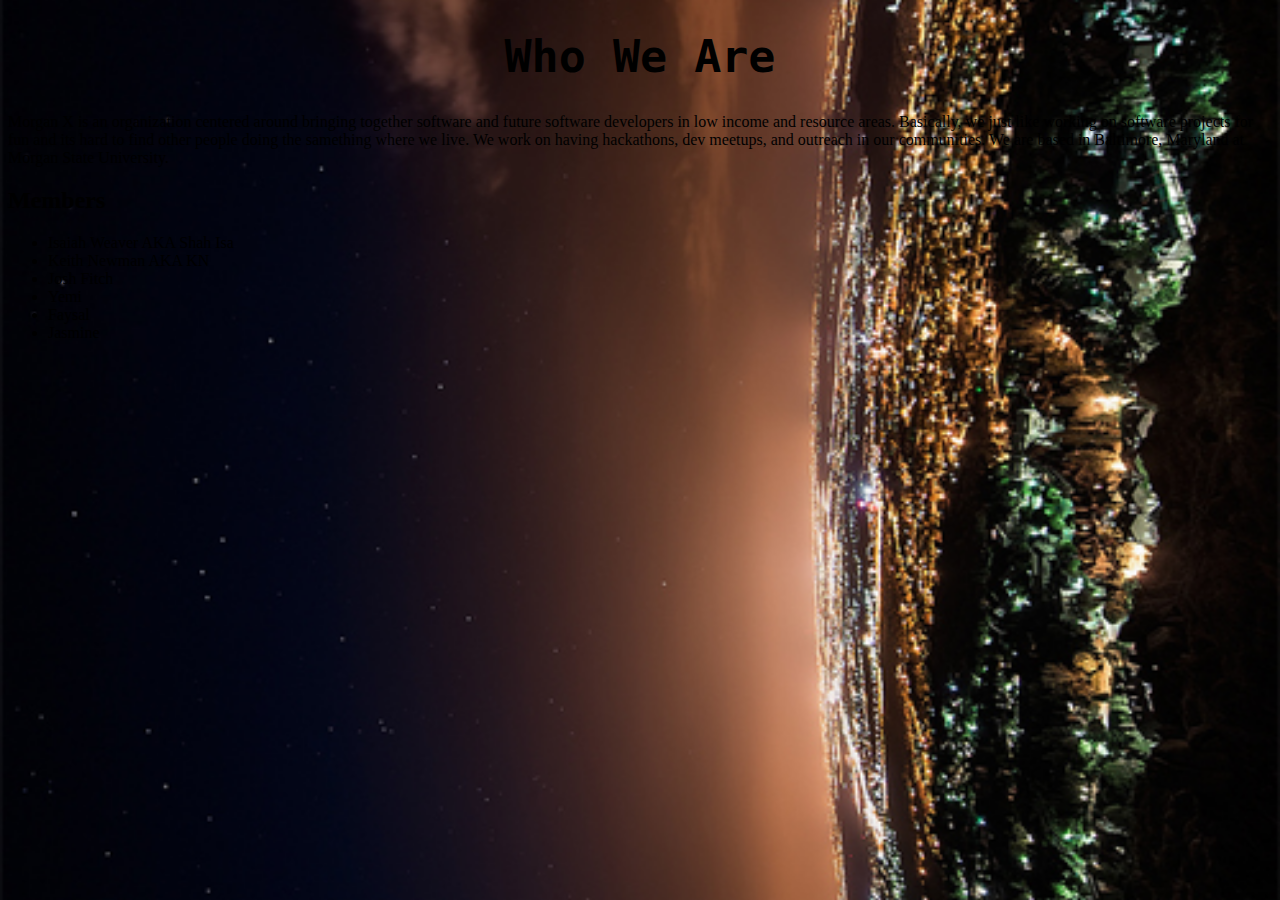
==== about.html @ 3cb5f645 "added background image" ====
<!DOCTYPE html>
<html>
<head>
	<title>About Us</title>
</head>
<style type="text/css">
	
	h1{
		font-family: monospace;
		font-size: 45px;
		text-align: center;
	}
	
	body { 
  background: url("earth from above.png") no-repeat center center fixed; 
  -webkit-background-size: cover;
  -moz-background-size: cover;
  -o-background-size: cover;
  background-size: cover;
}


</style>
<!-- Latest compiled and minified CSS -->
<link rel="stylesheet" href="https://maxcdn.bootstrapcdn.com/bootstrap/3.3.6/css/bootstrap.min.css" integrity="sha384-1q8mTJOASx8j1Au+a5WDVnPi2lkFfwwEAa8hDDdjZlpLegxhjVME1fgjWPGmkzs7" crossorigin="anonymous">
<body>
	<h1>Who We Are</h1>
		<p class="background">Morgan X is an organization centered around bringing together software and future software developers in low income and resource areas. Basically, we just like working on software projects for fun and its hard to find other people doing the samething where we live. We work on having hackathons, dev meetups, and outreach in our communities. We are based in Baltimore, Maryland at Morgan State University.</p>
			<div class"row">
				<h2>Members</h2>
					<ul>
						<li>Isaiah Weaver AKA Shah Isa</li>
						<li>Keith Newman AKA KN</li>
						<li>Josh Fitch</li>
						<li>Yemi</li>
						<li>Faysal</li>
						<li>Jasmine</li>
					</ul>
			</div>
</body>
</html>
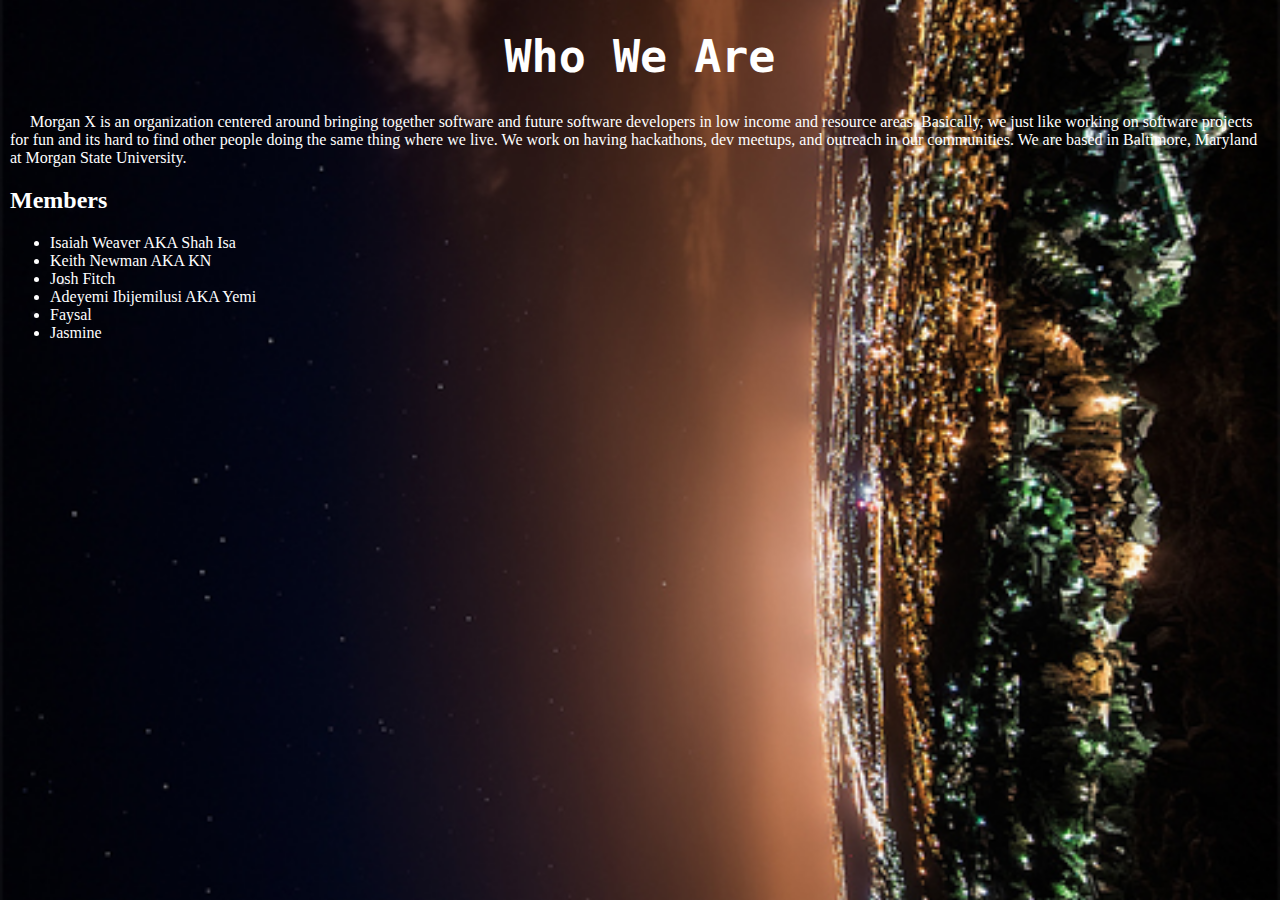
==== commit 817d6e57: "Merge pull request #3 from shahisa/Yeathtsme-patch-1" ====
--- a/about.html
+++ b/about.html
@@ -4,19 +4,33 @@
 	<title>About Us</title>
 </head>
 <style type="text/css">
-	
+
 	h1{
 		font-family: monospace;
 		font-size: 45px;
 		text-align: center;
+
 	}
-	
-	body { 
-  background: url("earth from above.png") no-repeat center center fixed; 
+
+	body {
+  background: url("earth from above.png") no-repeat center center fixed;
   -webkit-background-size: cover;
   -moz-background-size: cover;
   -o-background-size: cover;
   background-size: cover;
+}
+.white-text{
+	color:white;
+}
+p {
+	text-indent: 20px;
+}
+.container {
+	text-align: left;
+	padding-left: 2px;
+}
+li{
+	color:white;
 }
 
 
@@ -24,18 +38,25 @@
 <!-- Latest compiled and minified CSS -->
 <link rel="stylesheet" href="https://maxcdn.bootstrapcdn.com/bootstrap/3.3.6/css/bootstrap.min.css" integrity="sha384-1q8mTJOASx8j1Au+a5WDVnPi2lkFfwwEAa8hDDdjZlpLegxhjVME1fgjWPGmkzs7" crossorigin="anonymous">
 <body>
-	<h1>Who We Are</h1>
-		<p class="background">Morgan X is an organization centered around bringing together software and future software developers in low income and resource areas. Basically, we just like working on software projects for fun and its hard to find other people doing the samething where we live. We work on having hackathons, dev meetups, and outreach in our communities. We are based in Baltimore, Maryland at Morgan State University.</p>
+	<header class = "white-text">
+	<h1>  Who We Are </h1>
+		</header>
+		<div class="container">
+		<p class="background white-text">Morgan X is an organization centered around bringing together software and future software developers in low income and resource areas.
+			 Basically, we just like working on software projects for fun and its hard to find other people doing the same thing where we live.
+			 We work on having hackathons, dev meetups, and outreach in our communities.
+			We are based in Baltimore, Maryland at Morgan State University.</p>
 			<div class"row">
-				<h2>Members</h2>
+				<h2 class="white-text">Members</h2>
 					<ul>
 						<li>Isaiah Weaver AKA Shah Isa</li>
 						<li>Keith Newman AKA KN</li>
 						<li>Josh Fitch</li>
-						<li>Yemi</li>
+						<li>Adeyemi Ibijemilusi AKA Yemi</li>
 						<li>Faysal</li>
 						<li>Jasmine</li>
 					</ul>
 			</div>
+</div>
 </body>
-</html>+</html>
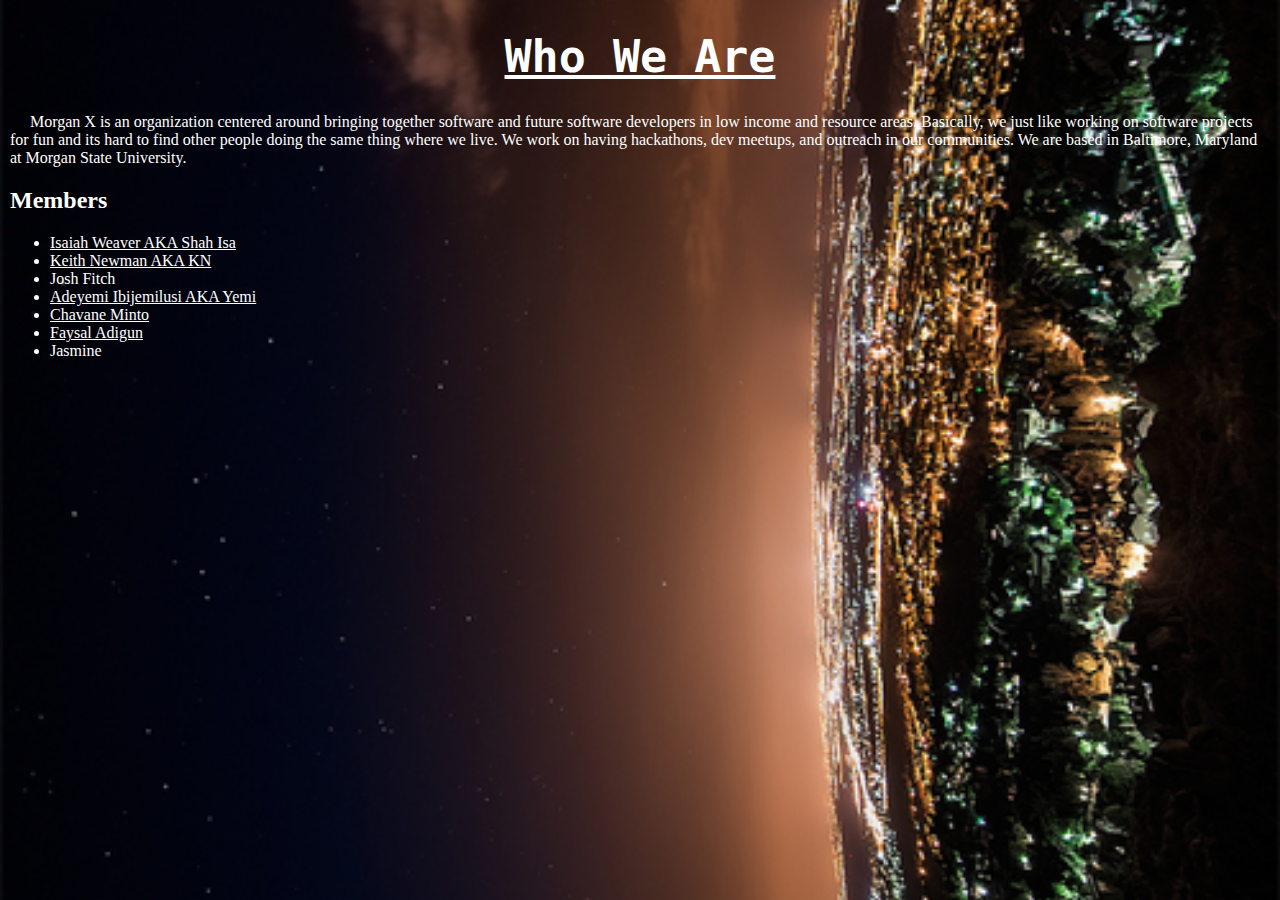
==== commit 91db9545: "Update about.html" ====
--- a/about.html
+++ b/about.html
@@ -1,16 +1,25 @@
 <!DOCTYPE html>
 <html>
 <head>
+	<meta charset="UTF-8">
+  	<meta name="viewport" content="width=device-width, initial-scale=1.0">
 	<title>About Us</title>
 </head>
 <style type="text/css">
+ a:link { /* Color of Hyperlinks*/
+	color: white;
+}
 
+ a:visited{/* Color of Hyperlinks after you visit it*/
+	color: white;
+}
 	h1{
 		font-family: monospace;
 		font-size: 45px;
 		text-align: center;
+	}
 
-	}
+
 
 	body {
   background: url("earth from above.png") no-repeat center center fixed;
@@ -39,7 +48,8 @@
 <link rel="stylesheet" href="https://maxcdn.bootstrapcdn.com/bootstrap/3.3.6/css/bootstrap.min.css" integrity="sha384-1q8mTJOASx8j1Au+a5WDVnPi2lkFfwwEAa8hDDdjZlpLegxhjVME1fgjWPGmkzs7" crossorigin="anonymous">
 <body>
 	<header class = "white-text">
-	<h1>  Who We Are </h1>
+	<h1 ><a href="Homepage.html">  Who We Are </a></h1>	<!--Temporary link to homepage just to test and move around pages-->
+
 		</header>
 		<div class="container">
 		<p class="background white-text">Morgan X is an organization centered around bringing together software and future software developers in low income and resource areas.
@@ -49,12 +59,13 @@
 			<div class"row">
 				<h2 class="white-text">Members</h2>
 					<ul>
-						<li>Isaiah Weaver AKA Shah Isa</li>
-						<li>Keith Newman AKA KN</li>
-						<li>Josh Fitch</li>
-						<li>Adeyemi Ibijemilusi AKA Yemi</li>
-						<li>Faysal</li>
-						<li>Jasmine</li>
+						<li><a href="https://github.com/shahisa">Isaiah Weaver AKA Shah Isa</a></li>
+						<li><a href="https://github.com/knewman565">Keith Newman AKA KN</a></li>
+						<li>Josh Fitch</li> 	<!--Need github link-->
+						<li><a href="https://github.com/Yeathtsme">Adeyemi Ibijemilusi AKA Yemi</a></li>
+						<li><a href="https://github.com/chmin1">Chavane Minto</a></li>
+						<li><a href="https://github.com/Faysal21">Faysal Adigun</a></li>
+						<li>Jasmine</li> <!--Need Full Name + github link-->
 					</ul>
 			</div>
 </div>
